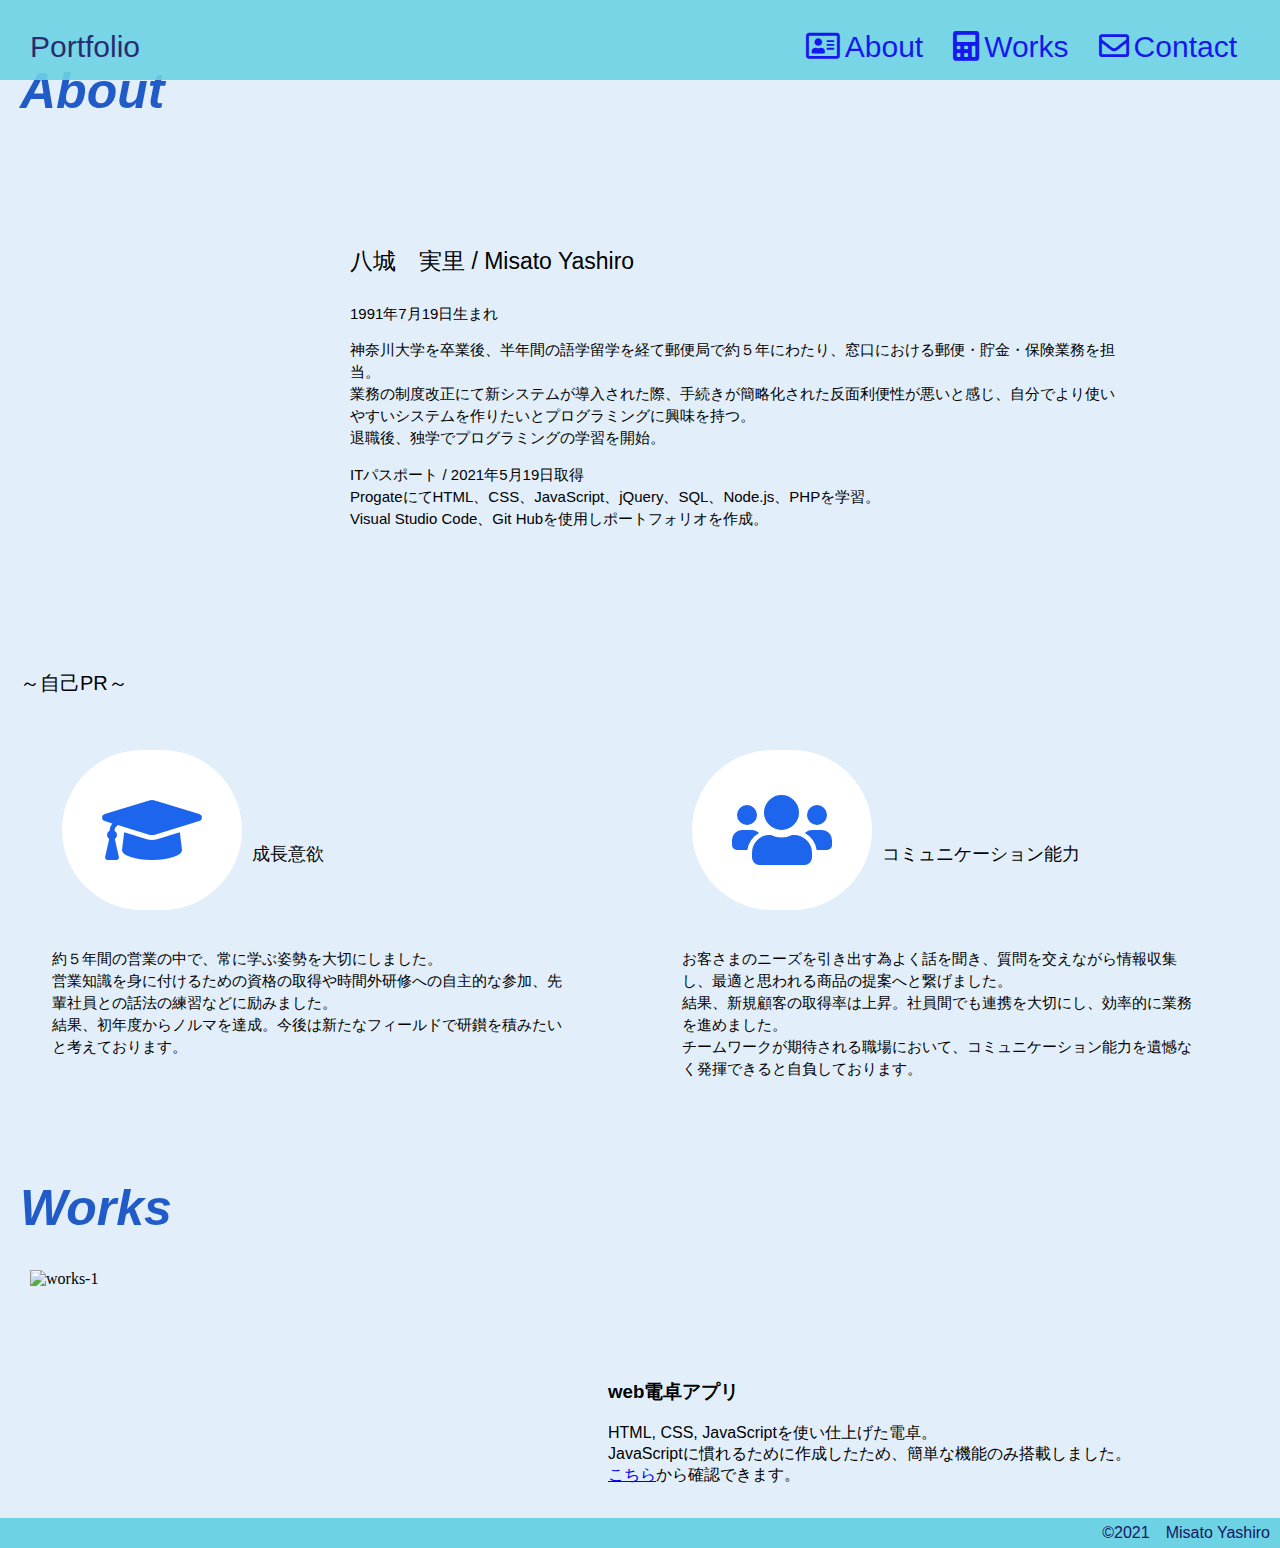
==== index.html @ c519fba1 "Update index.html" ====
<!DOCTYPE html>
<html>
    <head>
        <meta charset="utf-8">
        <meta name="viewport" content="width=device-width,initial-scale=1.0">
        <title>ポートフォリオ</title>
        <link rel="stylesheet" href="top.css">
        <link rel="stylesheet" href="responsive.css">
        <link rel="stylesheet" href="https://use.fontawesome.com/releases/v5.6.1/css/all.css">
        <script src="https://ajax.googleapis.com/ajax/libs/jquery/2.1.4/jquery.min.js"></script>
    </head>
    <body>
        <header>
            <div class="header-container">
                <div class="header-left">
                    <p>Portfolio</p>
                </div>
                <div class="header-right">
                    <ul>
                        <li><a class="about" href="#about"><span class="far fa-address-card"></span>About</a></li>
                        <li><a class="works" href="#works"><span class="fas fa-calculator"></span>Works</a></li>
                        <li><a class="contact" href="#contact"><span class="far fa-envelope"></span>Contact</a></li>
                    </ul>
                </div>
                <div class="menu">
                    <span class="fas fa-bars menu-icon"></span>
                    <div class="menu-mordal open">
                        <div class="mordal-container">
                            <ul>
                                <li><a class="about" href="#about">About</a></li>
                                <li><a class="works" href="#works">Works</a></li>
                                <li><a class="contact" href="#contact">Contact</a></li>
                            </ul>
                        </div>
                    </div>
                </div>
            </div>  
        </header>
        <div class="main">
            <div class="main-container">
                <div class="main-box">
                    <img src="https://github.com/miss-snow719/miss-snow.github.io/blob/main/IMG_0792.JPG?raw=true" alt="" class="main-image">
                    <h1 id="about"><i>About</i></h1>
                </div>
                <div class="introduction-box">
                    <div class="introduction">
                        <img src="https://github.com/miss-snow719/miss-snow.github.io/blob/main/IMG_mp.JPG?raw=true" alt="" class="myphoto">
                        <div class="first-half">
                            <p class="myname">八城　実里 / Misato Yashiro</p>
                            <p>1991年7月19日生まれ</p>
                            <div class="career">
                                <p>神奈川大学を卒業後、半年間の語学留学を経て郵便局で約５年にわたり、窓口における郵便・貯金・保険業務を担当。<br>業務の制度改正にて新システムが導入された際、手続きが簡略化された反面利便性が悪いと感じ、自分でより使いやすいシステムを作りたいとプログラミングに興味を持つ。<br>退職後、独学でプログラミングの学習を開始。</p>
                            </div>
                            <div class="skill">
                                <p>ITパスポート / 2021年5月19日取得<br>ProgateにてHTML、CSS、JavaScript、jQuery、SQL、Node.js、PHPを学習。<br>Visual Studio Code、Git Hubを使用しポートフォリオを作成。</p>
                            </div>
                        </div>
                    </div>
                    <div class="pr">
                            <p class="sub-title">～自己PR～</p>
                            <div class="sentences">
                                <div class="sentence">
                                    <p class="title"><span class="fas fa-graduation-cap pr-image"></span>成長意欲</p>
                                    <p class="sentence-p">約５年間の営業の中で、常に学ぶ姿勢を大切にしました。<br>営業知識を身に付けるための資格の取得や時間外研修への自主的な参加、先輩社員との話法の練習などに励みました。<br>結果、初年度からノルマを達成。今後は新たなフィールドで研鑚を積みたいと考えております。</p>
                                </div>
                                <div class="sentence">
                                    <p class="title"><span class="fas fa-users pr-image"></span>コミュニケーション能力</p>
                                    <p class="sentence-p">お客さまのニーズを引き出す為よく話を聞き、質問を交えながら情報収集し、最適と思われる商品の提案へと繋げました。<br>結果、新規顧客の取得率は上昇。社員間でも連携を大切にし、効率的に業務を進めました。<br>チームワークが期待される職場において、コミュニケーション能力を遺憾なく発揮できると自負しております。</p>
                                </div>
                            </div>
                    </div>                    
                </div>
            </div>
        </div>
        <div class="main-works">
            <div class="main-works-container">
                <h1 id="works"><i>Works</i></h1>
                <div class="products">
                    <div class="product">
                        <img src="image/works-1.png" alt="works-1" class="product-image">
                        <div class="product-introduce">
                            <h3>web電卓アプリ</h3>
                            <p>HTML, CSS, JavaScriptを使い仕上げた電卓。<br>JavaScriptに慣れるために作成したため、簡単な機能のみ搭載しました。<br><a href="calculator/cal.html" target="_blank">こちら</a>から確認できます。</p>
                        </div>
                    </div>
                    <div class="product">

                    </div>
                </div>
            </div>
        </div>
        <form method="POST" action="top.php">
            <div class="contact-container">
                <h1 id="contact"><i>Contact</i></h1>
                <div class="contact-form">
                    <p><i>Name</i></p>
                    <input type="text" name="name" value="" id="name" placeholder="必ず入力してください"><p id="error-message1" class="error-message"></p>
                    <p><i>E-mail</i></p>
                    <input type="email"　name="email" value="" id="email" placeholder="必ず入力してください"><p id="error-message2" class="error-message"></p>
                    <p><i>Message</i></p>
                    <textarea name="message" id="message" cols="30" rows="10" placeholder="必ず入力してください"></textarea><p id="error-message3" class="error-message"></p>
                </div>
                <input class="submit-btn" type="submit" value="Send" onclick="" id="submit">
            </div>
        </form>
        <footer>
            <div class="footer-container">
                <p>&copy;2021　Misato Yashiro</p>
            </div>
        </footer>
    <script src="top.js"></script>
    </body>
</html>
---- top.css ----
* {
    box-sizing: border-box;
    list-style: none;
}

body {
    margin: 0 0 0 0;
    background-color: rgb(226, 239, 250);
}

/* ここからheader */

header {
    max-width: 2000px;
    height:80px;
    width: 100%;
    color: rgb(22, 22, 97);
    font-size: 30px;
    font-family: 'Lucida Sans', 'Lucida Sans Regular', 'Lucida Grande', 'Lucida Sans Unicode', Geneva, Verdana, sans-serif;
    font-weight: normal;
    background-color: rgb(108, 210, 228);
    position: fixed;
    top: 0px;
    z-index: 10;
    opacity: 0.9;
}

.header-left {
    float: left;
    padding-left: 30px;
}

.header-right ul{
    display: flex;
    text-align: right;
    margin-right: 13px;
    float:right;
}

.header-right a,.mordal-container a {
    text-decoration: none;
}

header li {
    padding-right: 30px;
    display: inline-block;
 }

header span {
    padding-right: 5px;
}

.menu {
    float: right;
    display: none;
}

.menu-icon {
    float: right;
    font-size:50px;
    color: rgb(22, 22, 97);
    padding: 15px 20px 0 0 ;
    cursor: pointer;
}

.mordal-container ul {
    float: right;
    display: flex;
    flex-direction: column;
    text-align: center;
    padding-right: 10px;
    
}

.mordal-container li {
    border: 1px solid rgb(22, 22, 97);
    border-radius: 10px;
    background-color: rgba(108, 210, 228, 0.8);
    padding: 10px 15px;
}

/*　ここからmain-box　*/

.main-container {
    width: 100%;
    display: inline-block;
}

.main-image {
    width: 100%;
    opacity: 0.7;
}

#about, #works, #contact {
    text-align: left;
    font-family: 'Franklin Gothic Medium', 'Arial Narrow', Arial, sans-serif;
    font-size: 50px; 
    color:rgb(33, 91, 199) ;
    padding:10px 0 0 20px;
    }

/* ここからintroduction-box */
.introduction-box {
    font-size: 15px;
    font-family: 'Lucida Sans', 'Lucida Sans Regular', 'Lucida Grande', 'Lucida Sans Unicode', Geneva, Verdana, sans-serif;
}

.myphoto {
    width: 25%;
    padding-left: 20px;
}

.introduction {
    display: flex;
}

.first-half { 
    width: 60%;
    margin: 70px 90px 70px 30px;
}

.myname {
    font-size: 23px;
    padding-bottom: 5px;
}

.career,.skill {
    line-height: 22px;
}

.pr {
    float: left;
    line-height: 17px;
    padding: 40px 0 40px 20px;
}

.pr-image {
    font-size: 80px;
    padding: 40px;
    margin: 20px 10px;
    border-radius: 200px;
    color: rgb(28, 101, 236);
    background-color: white;
}

.sub-title {
    font-size: 20px;
}

.sentences { 
    display: flex;
    font-size: 15px;
    line-height: 22px;
}

.sentence {
    width: 45%;
    margin: 0 auto;
}

.sentence-p {
    width: 90%;
}

.title {
    font-size: 18px;
}

/* ここからmain-works */
.product {
    display: flex;
}

.product-image {
    width: 45%;
    padding-left: 30px;
}

.product-introduce {
    width: 50%;
    margin: 0 auto;
    padding-top: 90px;
    font-family: 'Lucida Sans', 'Lucida Sans Regular', 'Lucida Grande', 'Lucida Sans Unicode', Geneva, Verdana, sans-serif;
}

/* ここからform */
form {
    display: none;
}

.contact-form {
    padding-left: 20px;
    font-family: 'Lucida Sans', 'Lucida Sans Regular', 'Lucida Grande', 'Lucida Sans Unicode', Geneva, Verdana, sans-serif;
    padding-bottom: 20px;
    font-size: 25px;
}
.contact-form input,textarea {
    width: 40%;
    height: 30px;
    border: none;
    background-color: rgb(red, green, rgb(223, 230, 228));
}
.submit-btn {
    margin:20px 0 20px 20px;
    width: 20%;
    padding: 10px 0;
    border-radius: 20px;
    font-size: 20px;
    cursor: pointer;
    background-color: rgb(108, 210, 228);
    border: 1px solid rgb(22, 22, 97);
    box-shadow: 0px 3px rgb(22, 22, 97);
}
.submit-btn:active {
    box-shadow: none;
    position: relative;
    top: 3px;
}

/* ここからfooter */

footer {
    color: rgb(22, 22, 97);
    text-align: right;
    height: 30px;
    width: 100%;
    line-height: 30px;
    font-family: 'Franklin Gothic Medium', 'Arial Narrow', Arial, sans-serif;
    background-color: rgb(108, 210, 228);
    padding-right: 10px;
}
---- responsive.css ----
@media(max-width:1000px) {
    .menu {
        display: none;
    }
    .main-image {
        height: 500px;
    }
    .main-box h1 {
        font-size: 30px;
    
    }

    #about,#works,#contact {
        font-size: 40px;
    }

    .myphoto {
        margin: 0 auto;
    }
    .myname {
        font-size: 20px;
    }
    .introduction {
       flex-direction: column;
    }
    .first-half {
        width: 90%;
        margin: 0 auto;
    }

    .title {
        font-size: 18px;
    }
    .sentences {
        flex-direction: column;
        width: 100%;
        margin: 0 auto;
    }
    .sentence {
        width: 90%;
    }

    .product {
        flex-direction: column;
    }
    .product-image,.product-introduce {
        width: 70%;
        padding: 10px 0;
        margin: 0 auto;
    }

    .contact-form input,textarea {
        width: 90%;
        margin: 0 auto;
    }
    .submit-btn {
        width: 50%;
    }
}

@media(max-width:670px) {
    .header-right {
        display: none;
    }
    .menu {
        display: block;
    }
    .menu-mordal {
        display: none;
    }
    .main-image {
        height: 300px;
    }
    .main-box h1 {
        font-size: 30px;
    }

    #about,#works,#contact {
        font-size: 30px;
    }
    .main-image {
        height: 200px;
    }

    .myphoto {
        width: 40%;
    }
    .introduction {
        font-size: 15px;
        width: 95%;
        margin: 0 auto;
    }
    .first-half {
        width: 95%;
        margin: 0 auto;
    }
    .pr-image {
        font-size: 40px;
        padding: 13px;
        margin:10px 5px;
    }
    .sentence {
        width: 100%;
    }

    .product-image,.product-introduce {
        width: 90%;
        padding: 10px 0;
        margin: 0 auto;
    }

}
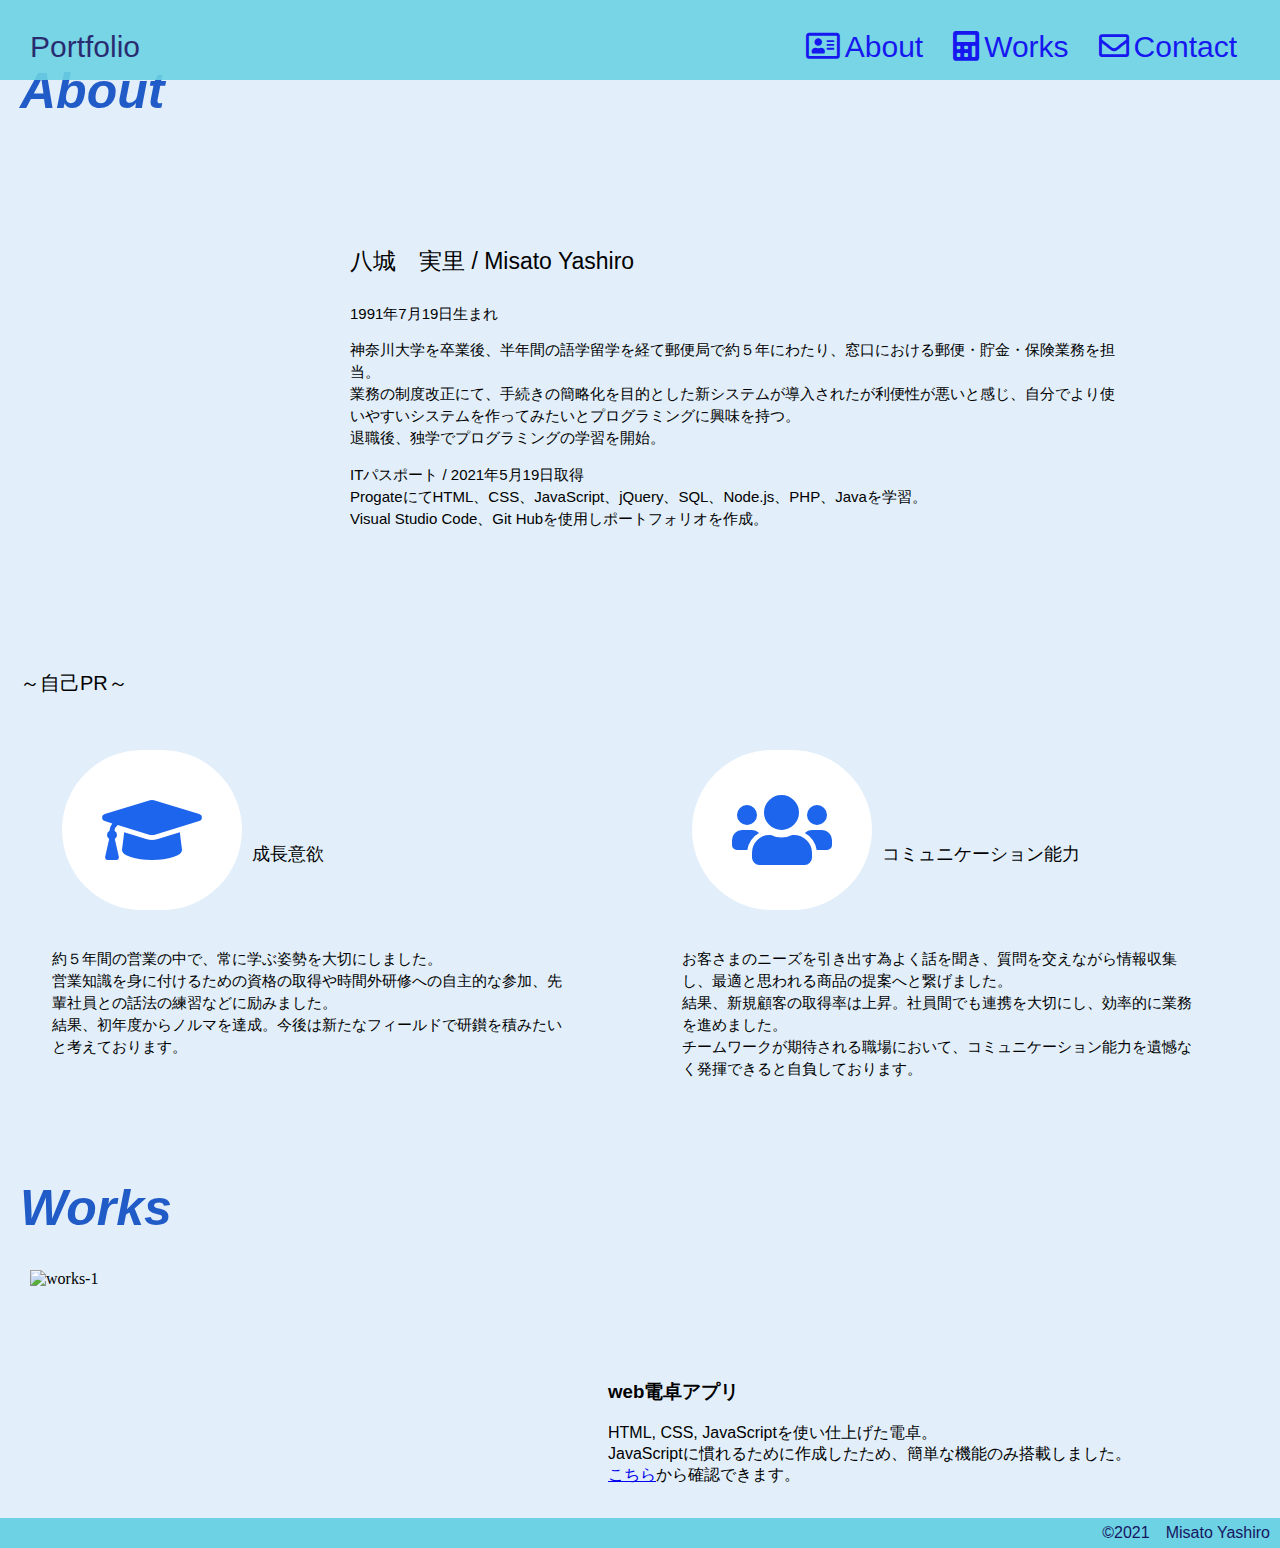
==== commit 3998336c: "Update index.html" ====
--- a/index.html
+++ b/index.html
@@ -49,10 +49,10 @@
                             <p class="myname">八城　実里 / Misato Yashiro</p>
                             <p>1991年7月19日生まれ</p>
                             <div class="career">
-                                <p>神奈川大学を卒業後、半年間の語学留学を経て郵便局で約５年にわたり、窓口における郵便・貯金・保険業務を担当。<br>業務の制度改正にて新システムが導入された際、手続きが簡略化された反面利便性が悪いと感じ、自分でより使いやすいシステムを作りたいとプログラミングに興味を持つ。<br>退職後、独学でプログラミングの学習を開始。</p>
+                                <p>神奈川大学を卒業後、半年間の語学留学を経て郵便局で約５年にわたり、窓口における郵便・貯金・保険業務を担当。<br>業務の制度改正にて、手続きの簡略化を目的とした新システムが導入されたが利便性が悪いと感じ、自分でより使いやすいシステムを作ってみたいとプログラミングに興味を持つ。<br>退職後、独学でプログラミングの学習を開始。</p>
                             </div>
                             <div class="skill">
-                                <p>ITパスポート / 2021年5月19日取得<br>ProgateにてHTML、CSS、JavaScript、jQuery、SQL、Node.js、PHPを学習。<br>Visual Studio Code、Git Hubを使用しポートフォリオを作成。</p>
+                                <p>ITパスポート / 2021年5月19日取得<br>ProgateにてHTML、CSS、JavaScript、jQuery、SQL、Node.js、PHP、Javaを学習。<br>Visual Studio Code、Git Hubを使用しポートフォリオを作成。</p>
                             </div>
                         </div>
                     </div>
@@ -77,10 +77,10 @@
                 <h1 id="works"><i>Works</i></h1>
                 <div class="products">
                     <div class="product">
-                        <img src="image/works-1.png" alt="works-1" class="product-image">
+                        <img src="https://github.com/miss-snow719/miss-snow.github.io/blob/main/works-1.png?raw=true" alt="works-1" class="product-image">
                         <div class="product-introduce">
                             <h3>web電卓アプリ</h3>
-                            <p>HTML, CSS, JavaScriptを使い仕上げた電卓。<br>JavaScriptに慣れるために作成したため、簡単な機能のみ搭載しました。<br><a href="calculator/cal.html" target="_blank">こちら</a>から確認できます。</p>
+                            <p>HTML, CSS, JavaScriptを使い仕上げた電卓。<br>JavaScriptに慣れるために作成したため、簡単な機能のみ搭載しました。<br><a href="cal.html" target="_blank">こちら</a>から確認できます。</p>
                         </div>
                     </div>
                     <div class="product">
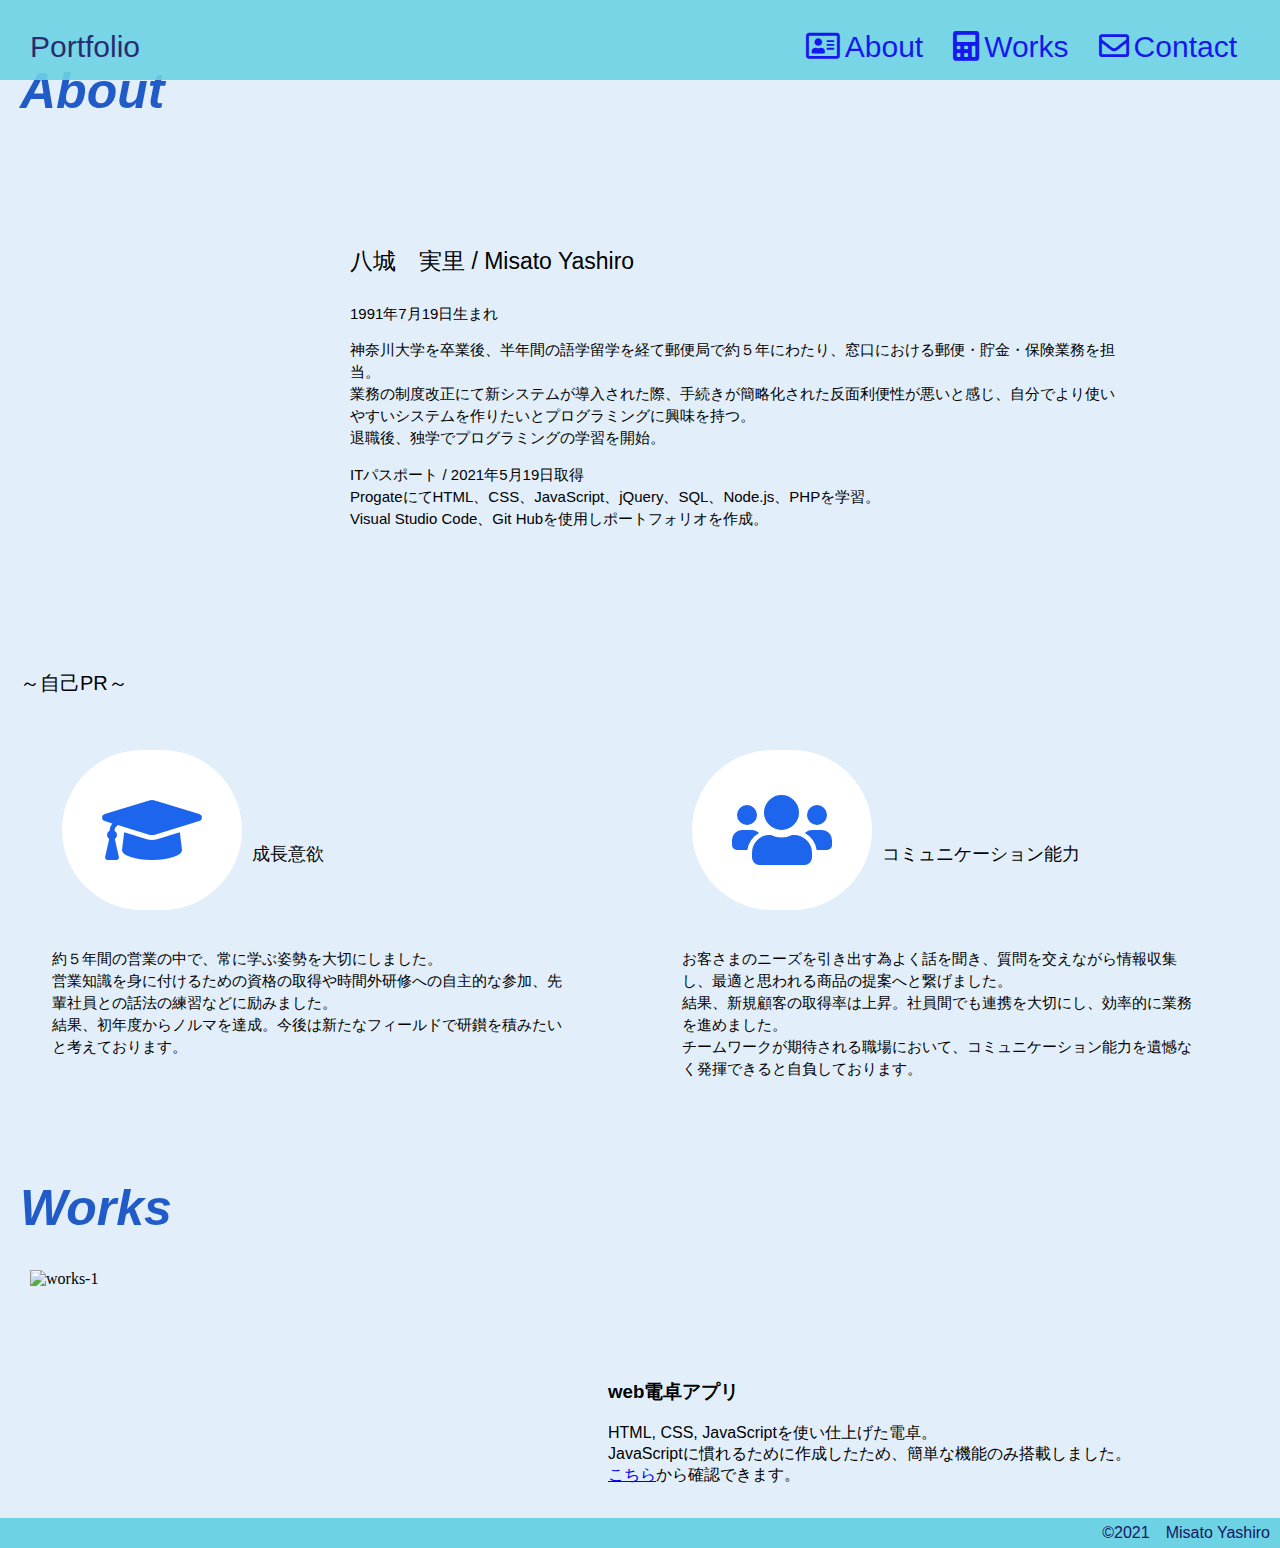
==== commit 8b4af1da: "Update index.html" ====
--- a/index.html
+++ b/index.html
@@ -49,10 +49,10 @@
                             <p class="myname">八城　実里 / Misato Yashiro</p>
                             <p>1991年7月19日生まれ</p>
                             <div class="career">
-                                <p>神奈川大学を卒業後、半年間の語学留学を経て郵便局で約５年にわたり、窓口における郵便・貯金・保険業務を担当。<br>業務の制度改正にて、手続きの簡略化を目的とした新システムが導入されたが利便性が悪いと感じ、自分でより使いやすいシステムを作ってみたいとプログラミングに興味を持つ。<br>退職後、独学でプログラミングの学習を開始。</p>
+                                <p>神奈川大学を卒業後、半年間の語学留学を経て郵便局で約５年にわたり、窓口における郵便・貯金・保険業務を担当。<br>業務の制度改正にて新システムが導入された際、手続きが簡略化された反面利便性が悪いと感じ、自分でより使いやすいシステムを作りたいとプログラミングに興味を持つ。<br>退職後、独学でプログラミングの学習を開始。</p>
                             </div>
                             <div class="skill">
-                                <p>ITパスポート / 2021年5月19日取得<br>ProgateにてHTML、CSS、JavaScript、jQuery、SQL、Node.js、PHP、Javaを学習。<br>Visual Studio Code、Git Hubを使用しポートフォリオを作成。</p>
+                                <p>ITパスポート / 2021年5月19日取得<br>ProgateにてHTML、CSS、JavaScript、jQuery、SQL、Node.js、PHPを学習。<br>Visual Studio Code、Git Hubを使用しポートフォリオを作成。</p>
                             </div>
                         </div>
                     </div>
@@ -94,11 +94,11 @@
                 <h1 id="contact"><i>Contact</i></h1>
                 <div class="contact-form">
                     <p><i>Name</i></p>
-                    <input type="text" name="name" value="" id="name" placeholder="必ず入力してください"><p id="error-message1" class="error-message"></p>
+                    <input type="text" name="name" value="" id="name" placeholder="必ず入力してください">
                     <p><i>E-mail</i></p>
-                    <input type="email"　name="email" value="" id="email" placeholder="必ず入力してください"><p id="error-message2" class="error-message"></p>
+                    <input type="email" name="email" value="" id="email" placeholder="必ず入力してください">
                     <p><i>Message</i></p>
-                    <textarea name="message" id="message" cols="30" rows="10" placeholder="必ず入力してください"></textarea><p id="error-message3" class="error-message"></p>
+                    <textarea name="message" id="message" cols="30" rows="10" maxlength="300"  placeholder="必ず入力してください"></textarea>
                 </div>
                 <input class="submit-btn" type="submit" value="Send" onclick="" id="submit">
             </div>
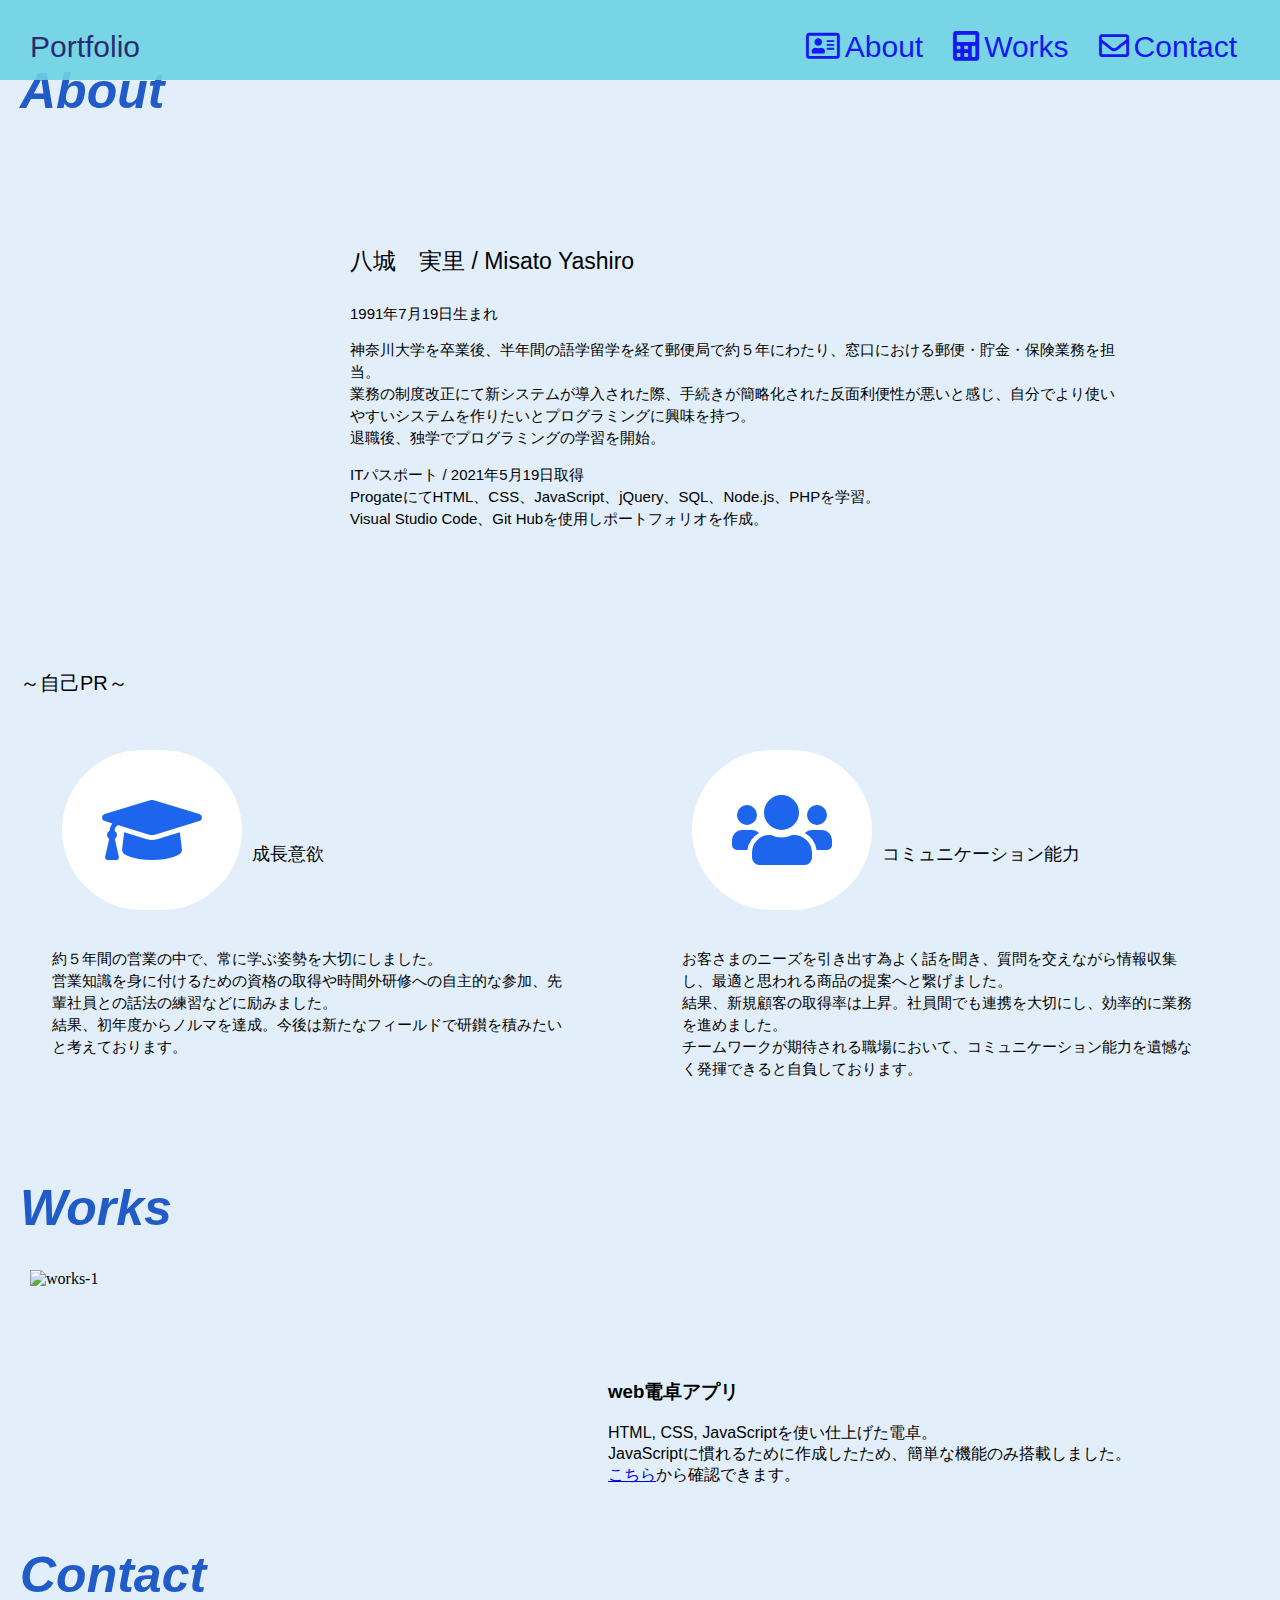
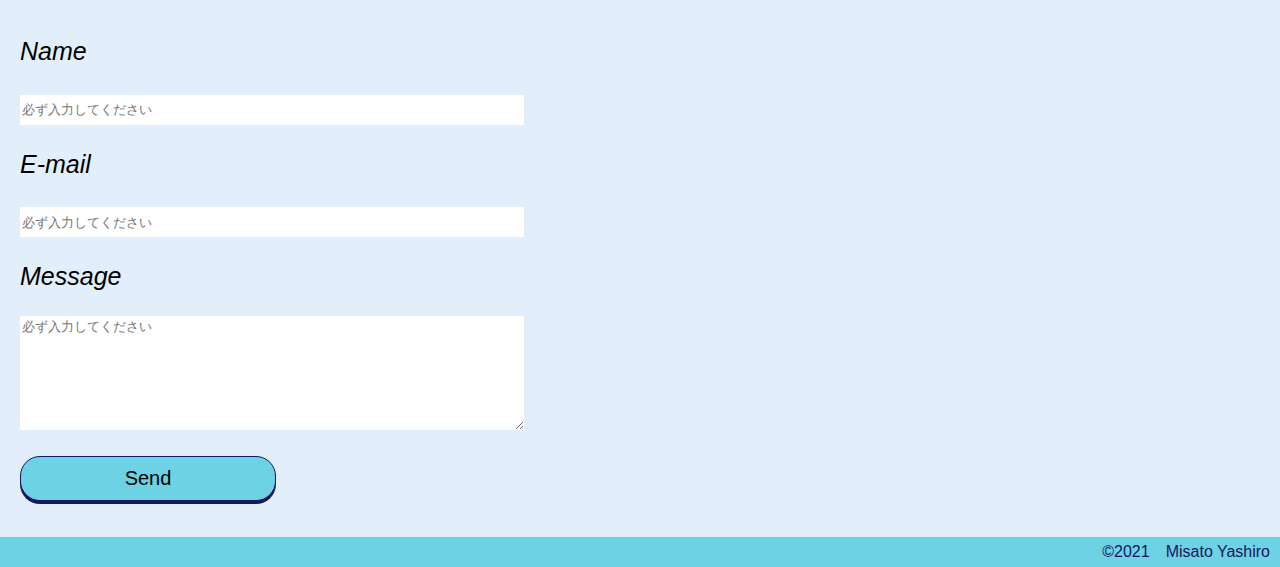
==== commit 22e782ae: "Update index.html" ====
--- a/index.html
+++ b/index.html
@@ -89,7 +89,7 @@
                 </div>
             </div>
         </div>
-        <form method="POST" action="top.php">
+        <form method="POST" action="/miss-snow.github.io/top.php">
             <div class="contact-container">
                 <h1 id="contact"><i>Contact</i></h1>
                 <div class="contact-form">
--- a/top.css
+++ b/top.css
@@ -185,7 +185,7 @@
 
 /* ここからform */
 form {
-    display: none;
+    display : block;
 }
 
 .contact-form {
@@ -200,8 +200,11 @@
     border: none;
     background-color: rgb(red, green, rgb(223, 230, 228));
 }
+.contact-form textarea {
+    height: 3cm;
+}
 .submit-btn {
-    margin:20px 0 20px 20px;
+    margin:0px 0 20px 20px;
     width: 20%;
     padding: 10px 0;
     border-radius: 20px;
@@ -229,3 +232,7 @@
     background-color: rgb(108, 210, 228);
     padding-right: 10px;
 }
+
+
+
+
